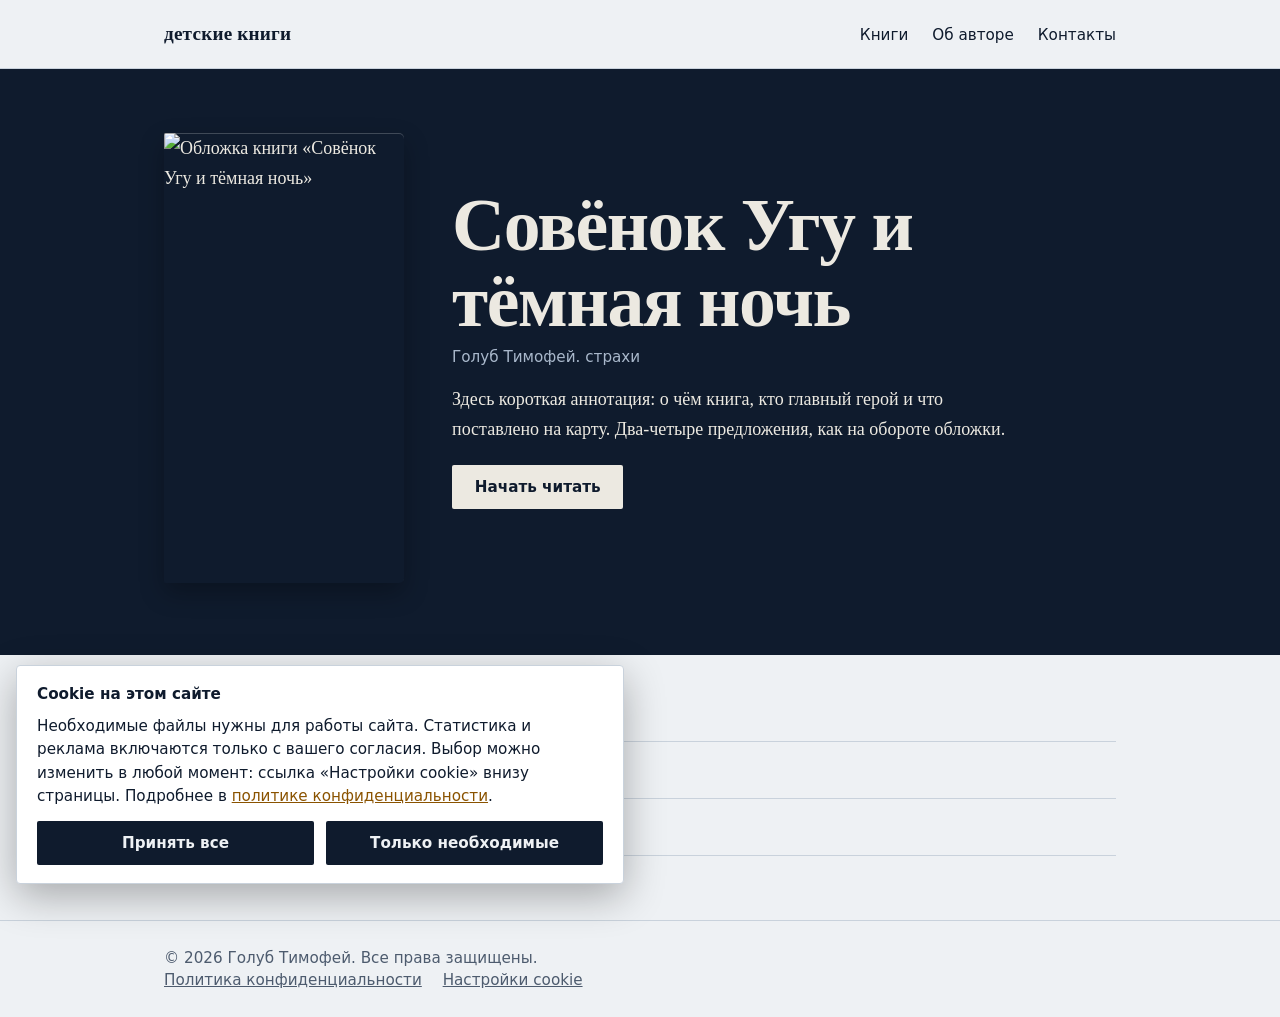
==== books/kniga-1/index.html @ 59bd0766 "Add files via upload" ====
<!DOCTYPE html>
<html lang="ru">
<head>
<meta charset="utf-8">
<meta name="viewport" content="width=device-width, initial-scale=1">
<title>Совёнок Угу и тёмная ночь: читать онлайн, Голуб Тимофей</title>
<meta name="description" content="Совёнок Угу и тёмная ночь, страхи автора Голуб Тимофей. Здесь короткая аннотация: о чём книга, кто главный герой и что поставлено на карту. Два-четыре предложения, ка Читать онлайн бесплатно.">
<link rel="canonical" href="https://ВАШ-САЙТ.ru/books/kniga-1/index.html">
<meta property="og:type" content="website">
<meta property="og:locale" content="ru_RU">
<meta property="og:title" content="Совёнок Угу и тёмная ночь: читать онлайн, Голуб Тимофей">
<meta property="og:description" content="Совёнок Угу и тёмная ночь, страхи автора Голуб Тимофей. Здесь короткая аннотация: о чём книга, кто главный герой и что поставлено на карту. Два-четыре предложения, ка Читать онлайн бесплатно.">
<meta property="og:url" content="https://ВАШ-САЙТ.ru/books/kniga-1/index.html">
<link rel="stylesheet" href="../../style.css">
<script type="application/ld+json">{"@context":"https://schema.org","@type":"Book","name":"Совёнок Угу и тёмная ночь","author":{"@type":"Person","name":"Голуб Тимофей"},"genre":"страхи","inLanguage":"ru","url":"https://ВАШ-САЙТ.ru/books/kniga-1/index.html"}</script>
</head>
<body>
<a class="skip" href="#main">К содержанию</a>
<header class="top"><div class="wrap">
<a class="brand" href="../../index.html">детские книги</a>
<nav aria-label="Основное меню"><a href="../../index.html">Книги</a><a href="../../about.html">Об авторе</a><a href="../../contacts.html">Контакты</a></nav>
</div></header>
<main id="main">
<section class="band"><div class="wrap"><div class="hero"><img class="cover big" src="../../covers/kniga-1.jpg" alt="Обложка книги «Совёнок Угу и тёмная ночь»" width="300" height="450"><div>
<h1>Совёнок Угу и тёмная ночь</h1>
<p class="meta">Голуб Тимофей. страхи</p>
<p>Здесь короткая аннотация: о чём книга, кто главный герой и что поставлено на карту. Два-четыре предложения, как на обороте обложки.</p>
<div class="btns"><a class="btn" href="glava-1.html">Начать читать</a></div></div></div></div></section>
<div class="wrap">

<h2>Оглавление</h2>
<ul class="toc"><li><a href="glava-1.html"><b>1</b><span>Совёнок Угу и тёмная ночь</span></a></li><li><a href="glava-2.html"><b>2</b><span>Продолжение</span></a></li></ul>

</div>
</main>
<footer class="foot"><div class="wrap">
<p>© 2026 Голуб Тимофей. Все права защищены.</p>
<p><a href="../../privacy.html">Политика конфиденциальности</a> <button type="button" id="cookie-open" class="linkbtn">Настройки cookie</button></p>
</div></footer>
<div id="cookie" class="cookie" role="dialog" aria-labelledby="cookie-t" hidden>
<p id="cookie-t"><strong>Cookie на этом сайте</strong></p>
<p>Необходимые файлы нужны для работы сайта. Статистика и реклама включаются только с вашего согласия. Выбор можно изменить в любой момент: ссылка «Настройки cookie» внизу страницы. Подробнее в <a href="../../privacy.html">политике конфиденциальности</a>.</p>
<div class="btns"><button type="button" class="btn" id="cookie-all">Принять все</button><button type="button" class="btn" id="cookie-min">Только необходимые</button></div>
</div>
<script src="../../script.js" defer></script>
</body>
</html>
---- style.css ----
:root{--bg:#eef1f4;--fg:#0f1b2d;--mute:#4d5b6e;--line:#c9d2dc;--acc:#8a5300;--btn:#0f1b2d;--btnfg:#eef1f4;--card:#fff;
--hero:#0f1b2d;--herofg:#ece9e1;--herom:#a9b8cb;
--serif:"Iowan Old Style","Palatino Linotype",Palatino,"Book Antiqua",Georgia,serif;
--sans:system-ui,-apple-system,"Segoe UI",Roboto,Arial,sans-serif}
@media (prefers-color-scheme:dark){:root{--bg:#0b1422;--fg:#e8e6df;--mute:#9fb0c4;--line:#24344a;--acc:#e3a93f;--btn:#e3a93f;--btnfg:#0b1422;--card:#14213a;--hero:#13203a}}
*{box-sizing:border-box}
html{-webkit-text-size-adjust:100%}
body{margin:0;background:var(--bg);color:var(--fg);font:1.125rem/1.7 var(--serif)}
a{color:var(--acc)}
a:focus-visible,button:focus-visible{outline:3px solid var(--acc);outline-offset:2px}
.skip{position:absolute;left:-999px}.skip:focus{left:1rem;top:1rem;background:var(--card);padding:.5rem 1rem;z-index:99}
.wrap{max-width:62rem;margin:0 auto;padding:0 1.25rem}
.top{border-bottom:1px solid var(--line)}
.top .wrap{display:flex;flex-wrap:wrap;gap:.5rem 2rem;justify-content:space-between;align-items:baseline;padding-top:1.1rem;padding-bottom:1.1rem}
.brand{font-size:1.2rem;font-weight:700;color:var(--fg);text-decoration:none;letter-spacing:.01em}
nav{font:.95rem var(--sans)}
nav a{margin-left:1.5rem;color:var(--fg);text-decoration:none;border-bottom:1px solid transparent}
nav a:hover{border-color:var(--acc)}
h1{font-size:clamp(2rem,5vw,3rem);line-height:1.12;margin:2.5rem 0 1rem;letter-spacing:-.01em}
h2{font-size:1.7rem;line-height:1.25;margin:2.5rem 0 .75rem}
.band{background:var(--hero);color:var(--herofg);padding:4rem 0 4.5rem}
.band h1{font-size:clamp(2.4rem,6.5vw,4.6rem);line-height:1.04;margin:0 0 1.25rem;max-width:15em;letter-spacing:-.02em}
.band .lead{font-size:1.35rem;color:var(--herom);max-width:34rem;margin:0}
.band a{color:var(--herofg)}
.band .meta{color:var(--herom)}
.band .btn{background:var(--herofg);color:var(--hero)}
.band .btn.alt{background:transparent;color:var(--herofg);border-color:var(--herofg)}
.shelf{display:grid;gap:0;margin:1rem 0 0}
.book{display:grid;grid-template-columns:13rem 1fr;gap:2.5rem;align-items:start;padding:2.75rem 0;border-bottom:1px solid var(--line)}
.book h2{margin-top:0;font-size:clamp(1.7rem,3.5vw,2.2rem)}
.book h2 a{color:var(--fg);text-decoration:none}
.book h2 a:hover{text-decoration:underline;text-decoration-color:var(--acc);text-underline-offset:.2em}
.meta{font:.95rem var(--sans);color:var(--mute);margin:0 0 .75rem}
.cover{display:block;width:100%;aspect-ratio:2/3;object-fit:cover;border-radius:2px 5px 5px 2px;box-shadow:0 1px 0 rgba(255,255,255,.2) inset,0 10px 24px rgba(0,0,0,.28)}
.cover.ph{position:relative;color:#f4efe4;display:flex;flex-direction:column;justify-content:flex-end;gap:.4rem;text-align:center;padding:1.1rem 1.1rem 1.3rem;
background:radial-gradient(circle at 50% 36%,var(--c2) 0 17%,transparent 17.6%),linear-gradient(180deg,var(--c) 0 62%,var(--c3) 62% 100%)}
.cover.ph::before{content:"";position:absolute;inset:.55rem;border:1px solid rgba(244,239,228,.55);pointer-events:none}
.cover.ph span{font-weight:700;font-size:1.05rem;line-height:1.2}
.cover.ph small{font:.8rem var(--sans);opacity:.85}
.cover.big{max-width:15rem}
.btn{display:inline-block;background:var(--btn);color:var(--btnfg);padding:.7rem 1.3rem;border:2px solid transparent;border-radius:2px;text-decoration:none;font:700 .95rem var(--sans);cursor:pointer}
.btn:hover{filter:brightness(1.12)}
.btn.alt{background:transparent;color:var(--fg);border-color:var(--fg)}
.btns{display:flex;flex-wrap:wrap;gap:.75rem;margin:1.25rem 0}
.hero{display:grid;grid-template-columns:15rem 1fr;gap:3rem;align-items:center}
.hero h1{margin:0 0 .5rem}
.hero p{max-width:36rem}
.toc{list-style:none;padding:0;margin:0;border-top:1px solid var(--line)}
.toc li{border-bottom:1px solid var(--line)}
.toc a{display:flex;gap:1rem;padding:.8rem .25rem;text-decoration:none;color:var(--fg)}
.toc a:hover{background:var(--card)}
.toc b{font:.95rem var(--sans);color:var(--mute);min-width:2rem;padding-top:.2rem}
.read{max-width:36rem;margin:0 auto;--rs:1.2rem}
.read h1{font-size:clamp(1.7rem,4vw,2.3rem);margin-top:1.5rem}
.tools{display:flex;justify-content:space-between;align-items:center;gap:1rem;margin-top:1.75rem;font:.95rem var(--sans);color:var(--mute)}
.tools p{margin:0}.tools a{color:var(--mute)}
.fs button{font:inherit;color:var(--fg);background:transparent;border:1px solid var(--line);border-radius:2px;padding:.2rem .6rem;cursor:pointer}
.fs button:hover{border-color:var(--acc)}
.text p{margin:0;text-indent:1.6em;font-size:var(--rs);line-height:1.8;hyphens:auto}
.text p:first-child{text-indent:0}
.text p:first-child::first-letter{float:left;font-size:3.7em;line-height:.8;padding:.07em .1em 0 0;font-weight:700;color:var(--acc)}
.bar{position:fixed;left:0;top:0;height:3px;width:0;background:var(--acc);z-index:50}
.pager{display:flex;justify-content:space-between;gap:1rem;margin:2.75rem 0;flex-wrap:wrap}
.ad{margin:2rem auto;max-width:100%;min-height:90px;text-align:center}
.foot{border-top:1px solid var(--line);margin-top:4rem;padding:1.5rem 0;color:var(--mute);font:.95rem var(--sans)}
.foot p{margin:.25rem 0}.foot a,.linkbtn{color:var(--mute)}
.linkbtn{font:inherit;background:none;border:0;padding:0;margin-left:1rem;text-decoration:underline;cursor:pointer}
.page{max-width:40rem}
.cookie{position:fixed;left:1rem;right:1rem;bottom:1rem;max-width:38rem;background:var(--card);color:var(--fg);border:1px solid var(--line);border-radius:4px;padding:1.1rem 1.25rem;box-shadow:0 12px 40px rgba(0,0,0,.3);z-index:100;font:.95rem/1.55 var(--sans)}
.cookie[hidden]{display:none}
.cookie p{margin:0 0 .5rem}.cookie .btns{margin:.75rem 0 0}.cookie .btn{flex:1 1 9rem;text-align:center}
@media (max-width:640px){.book,.hero{grid-template-columns:1fr;gap:1.5rem}.book .cover,.hero .cover{max-width:11rem}nav a{margin:0 1.25rem 0 0}.band{padding:2.75rem 0 3rem}}
@media (prefers-reduced-motion:no-preference){.bar{transition:width .1s linear}}
@media print{.top,.foot,.pager,.ad,.cookie,.bar,.tools .fs{display:none}body{background:#fff;color:#000}}
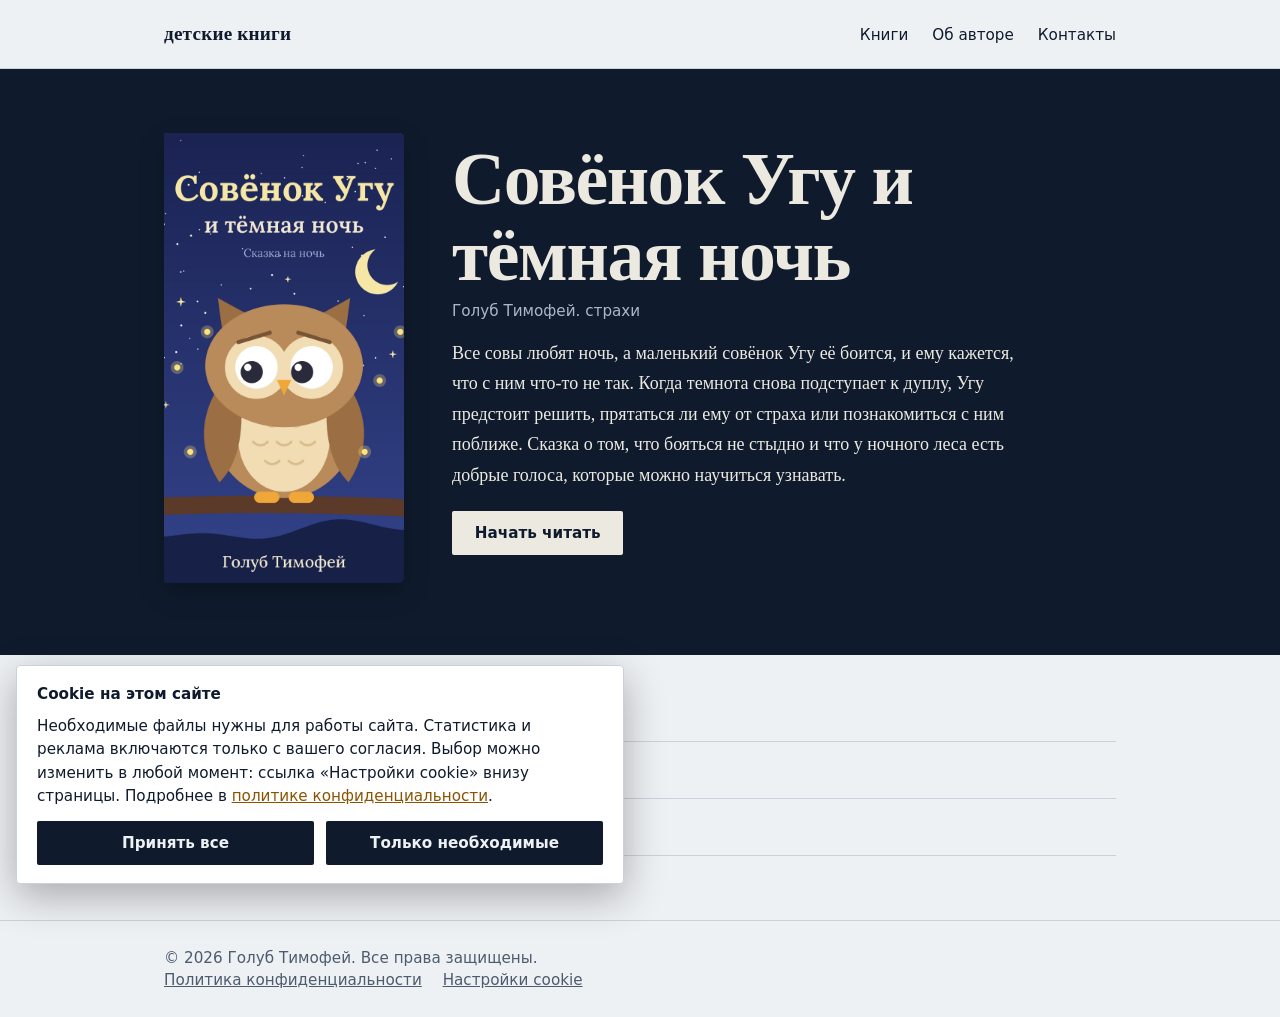
==== commit d4f13dea: "Add files via upload" ====
--- a/books/kniga-1/index.html
+++ b/books/kniga-1/index.html
@@ -4,12 +4,12 @@
 <meta charset="utf-8">
 <meta name="viewport" content="width=device-width, initial-scale=1">
 <title>Совёнок Угу и тёмная ночь: читать онлайн, Голуб Тимофей</title>
-<meta name="description" content="Совёнок Угу и тёмная ночь, страхи автора Голуб Тимофей. Здесь короткая аннотация: о чём книга, кто главный герой и что поставлено на карту. Два-четыре предложения, ка Читать онлайн бесплатно.">
+<meta name="description" content="Совёнок Угу и тёмная ночь, страхи автора Голуб Тимофей. Все совы любят ночь, а маленький совёнок Угу её боится, и ему кажется, что с ним что-то не так. Когда темнота  Читать онлайн бесплатно.">
 <link rel="canonical" href="https://ВАШ-САЙТ.ru/books/kniga-1/index.html">
 <meta property="og:type" content="website">
 <meta property="og:locale" content="ru_RU">
 <meta property="og:title" content="Совёнок Угу и тёмная ночь: читать онлайн, Голуб Тимофей">
-<meta property="og:description" content="Совёнок Угу и тёмная ночь, страхи автора Голуб Тимофей. Здесь короткая аннотация: о чём книга, кто главный герой и что поставлено на карту. Два-четыре предложения, ка Читать онлайн бесплатно.">
+<meta property="og:description" content="Совёнок Угу и тёмная ночь, страхи автора Голуб Тимофей. Все совы любят ночь, а маленький совёнок Угу её боится, и ему кажется, что с ним что-то не так. Когда темнота  Читать онлайн бесплатно.">
 <meta property="og:url" content="https://ВАШ-САЙТ.ru/books/kniga-1/index.html">
 <link rel="stylesheet" href="../../style.css">
 <script type="application/ld+json">{"@context":"https://schema.org","@type":"Book","name":"Совёнок Угу и тёмная ночь","author":{"@type":"Person","name":"Голуб Тимофей"},"genre":"страхи","inLanguage":"ru","url":"https://ВАШ-САЙТ.ru/books/kniga-1/index.html"}</script>
@@ -24,12 +24,12 @@
 <section class="band"><div class="wrap"><div class="hero"><img class="cover big" src="../../covers/kniga-1.jpg" alt="Обложка книги «Совёнок Угу и тёмная ночь»" width="300" height="450"><div>
 <h1>Совёнок Угу и тёмная ночь</h1>
 <p class="meta">Голуб Тимофей. страхи</p>
-<p>Здесь короткая аннотация: о чём книга, кто главный герой и что поставлено на карту. Два-четыре предложения, как на обороте обложки.</p>
+<p>Все совы любят ночь, а маленький совёнок Угу её боится, и ему кажется, что с ним что-то не так. Когда темнота снова подступает к дуплу, Угу предстоит решить, прятаться ли ему от страха или познакомиться с ним поближе. Сказка о том, что бояться не стыдно и что у ночного леса есть добрые голоса, которые можно научиться узнавать.</p>
 <div class="btns"><a class="btn" href="glava-1.html">Начать читать</a></div></div></div></div></section>
 <div class="wrap">
 
 <h2>Оглавление</h2>
-<ul class="toc"><li><a href="glava-1.html"><b>1</b><span>Совёнок Угу и тёмная ночь</span></a></li><li><a href="glava-2.html"><b>2</b><span>Продолжение</span></a></li></ul>
+<ul class="toc"><li><a href="glava-1.html"><b>1</b><span>Совёнок Угу и тёмная ночь</span></a></li><li><a href="glava-2.html"><b>2</b><span>Для взрослых</span></a></li></ul>
 
 </div>
 </main>
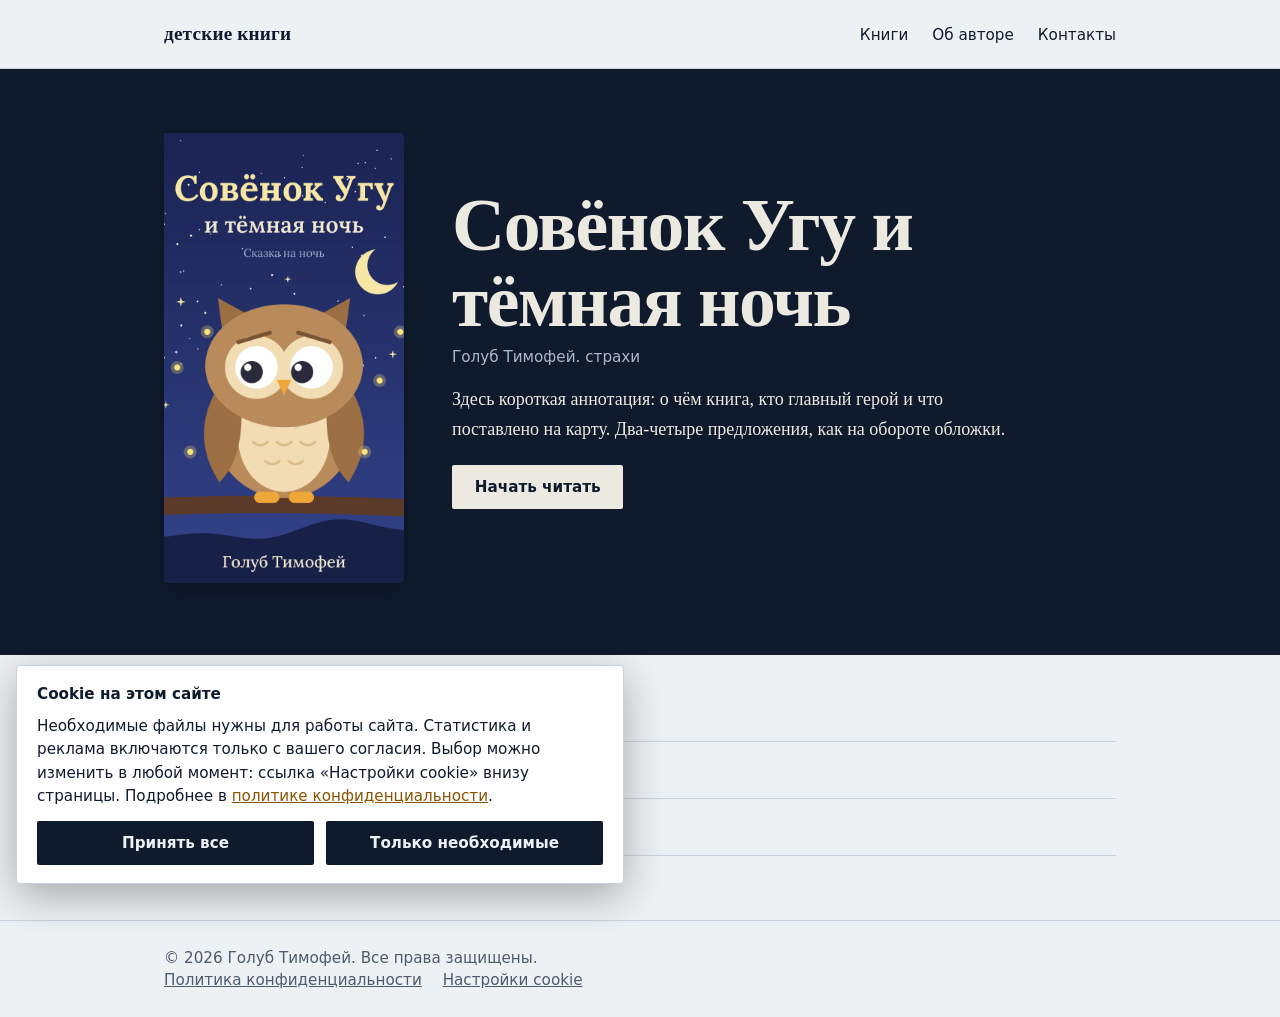
==== commit 7135b465: "Add files via upload" ====
--- a/books/kniga-1/index.html
+++ b/books/kniga-1/index.html
@@ -4,12 +4,12 @@
 <meta charset="utf-8">
 <meta name="viewport" content="width=device-width, initial-scale=1">
 <title>Совёнок Угу и тёмная ночь: читать онлайн, Голуб Тимофей</title>
-<meta name="description" content="Совёнок Угу и тёмная ночь, страхи автора Голуб Тимофей. Все совы любят ночь, а маленький совёнок Угу её боится, и ему кажется, что с ним что-то не так. Когда темнота  Читать онлайн бесплатно.">
+<meta name="description" content="Совёнок Угу и тёмная ночь, страхи автора Голуб Тимофей. Здесь короткая аннотация: о чём книга, кто главный герой и что поставлено на карту. Два-четыре предложения, ка Читать онлайн бесплатно.">
 <link rel="canonical" href="https://ВАШ-САЙТ.ru/books/kniga-1/index.html">
 <meta property="og:type" content="website">
 <meta property="og:locale" content="ru_RU">
 <meta property="og:title" content="Совёнок Угу и тёмная ночь: читать онлайн, Голуб Тимофей">
-<meta property="og:description" content="Совёнок Угу и тёмная ночь, страхи автора Голуб Тимофей. Все совы любят ночь, а маленький совёнок Угу её боится, и ему кажется, что с ним что-то не так. Когда темнота  Читать онлайн бесплатно.">
+<meta property="og:description" content="Совёнок Угу и тёмная ночь, страхи автора Голуб Тимофей. Здесь короткая аннотация: о чём книга, кто главный герой и что поставлено на карту. Два-четыре предложения, ка Читать онлайн бесплатно.">
 <meta property="og:url" content="https://ВАШ-САЙТ.ru/books/kniga-1/index.html">
 <link rel="stylesheet" href="../../style.css">
 <script type="application/ld+json">{"@context":"https://schema.org","@type":"Book","name":"Совёнок Угу и тёмная ночь","author":{"@type":"Person","name":"Голуб Тимофей"},"genre":"страхи","inLanguage":"ru","url":"https://ВАШ-САЙТ.ru/books/kniga-1/index.html"}</script>
@@ -24,7 +24,7 @@
 <section class="band"><div class="wrap"><div class="hero"><img class="cover big" src="../../covers/kniga-1.jpg" alt="Обложка книги «Совёнок Угу и тёмная ночь»" width="300" height="450"><div>
 <h1>Совёнок Угу и тёмная ночь</h1>
 <p class="meta">Голуб Тимофей. страхи</p>
-<p>Все совы любят ночь, а маленький совёнок Угу её боится, и ему кажется, что с ним что-то не так. Когда темнота снова подступает к дуплу, Угу предстоит решить, прятаться ли ему от страха или познакомиться с ним поближе. Сказка о том, что бояться не стыдно и что у ночного леса есть добрые голоса, которые можно научиться узнавать.</p>
+<p>Здесь короткая аннотация: о чём книга, кто главный герой и что поставлено на карту. Два-четыре предложения, как на обороте обложки.</p>
 <div class="btns"><a class="btn" href="glava-1.html">Начать читать</a></div></div></div></div></section>
 <div class="wrap">
 
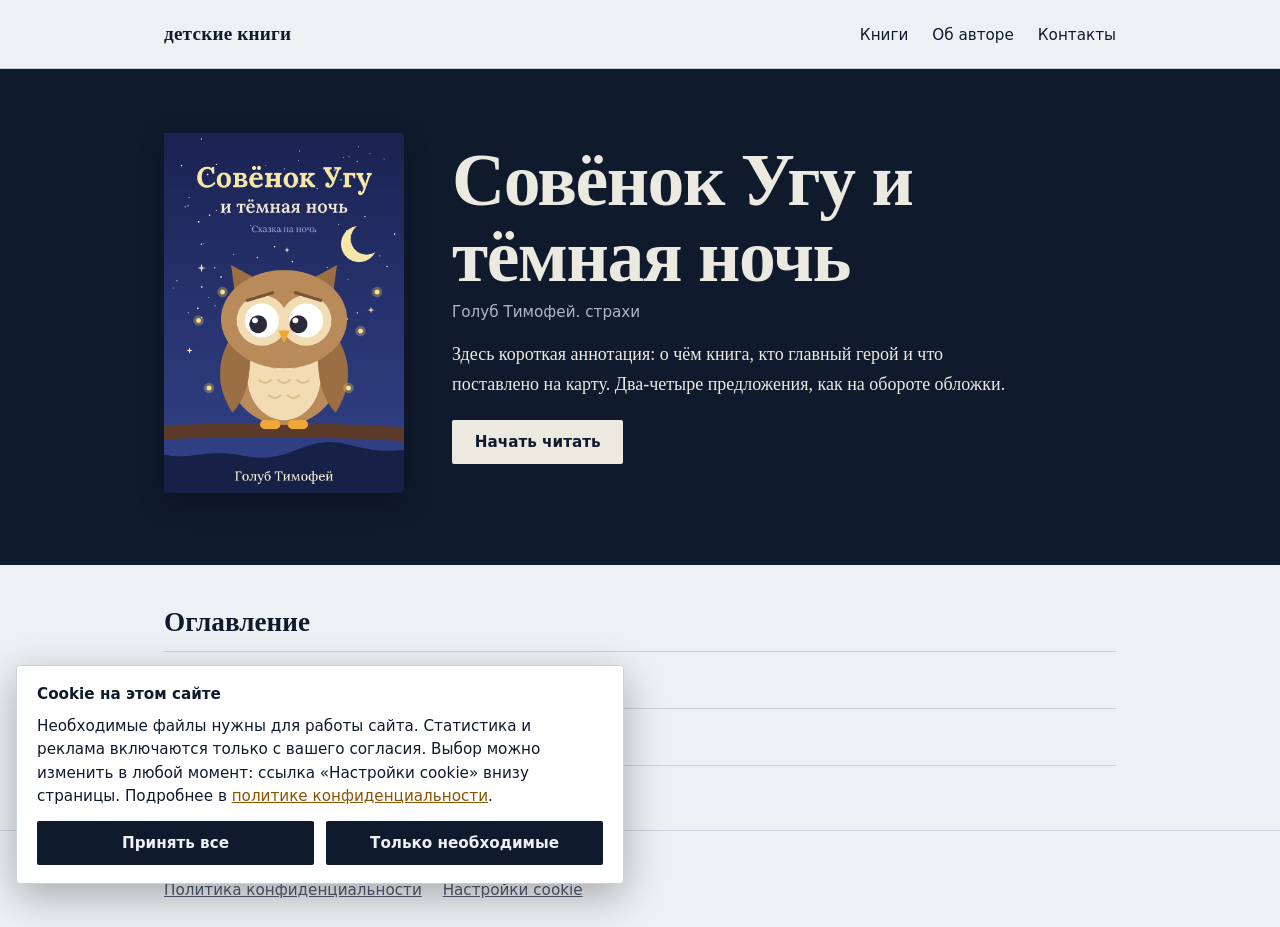
==== commit 7e96f1d7: "Add files via upload" ====
--- a/books/kniga-1/index.html
+++ b/books/kniga-1/index.html
@@ -29,7 +29,7 @@
 <div class="wrap">
 
 <h2>Оглавление</h2>
-<ul class="toc"><li><a href="glava-1.html"><b>1</b><span>Совёнок Угу и тёмная ночь</span></a></li><li><a href="glava-2.html"><b>2</b><span>Для взрослых</span></a></li></ul>
+<ul class="toc"><li><a href="glava-1.html"><b>1</b><span>Совёнок Угу и тёмная ночь</span></a></li><li><a href="glava-2.html"><b>2</b><span>Для родителя</span></a></li></ul>
 
 </div>
 </main>
--- a/style.css
+++ b/style.css
@@ -38,6 +38,7 @@
 .cover.ph span{font-weight:700;font-size:1.05rem;line-height:1.2}
 .cover.ph small{font:.8rem var(--sans);opacity:.85}
 .cover.big{max-width:15rem}
+img.cover{height:auto;aspect-ratio:auto}
 .btn{display:inline-block;background:var(--btn);color:var(--btnfg);padding:.7rem 1.3rem;border:2px solid transparent;border-radius:2px;text-decoration:none;font:700 .95rem var(--sans);cursor:pointer}
 .btn:hover{filter:brightness(1.12)}
 .btn.alt{background:transparent;color:var(--fg);border-color:var(--fg)}
